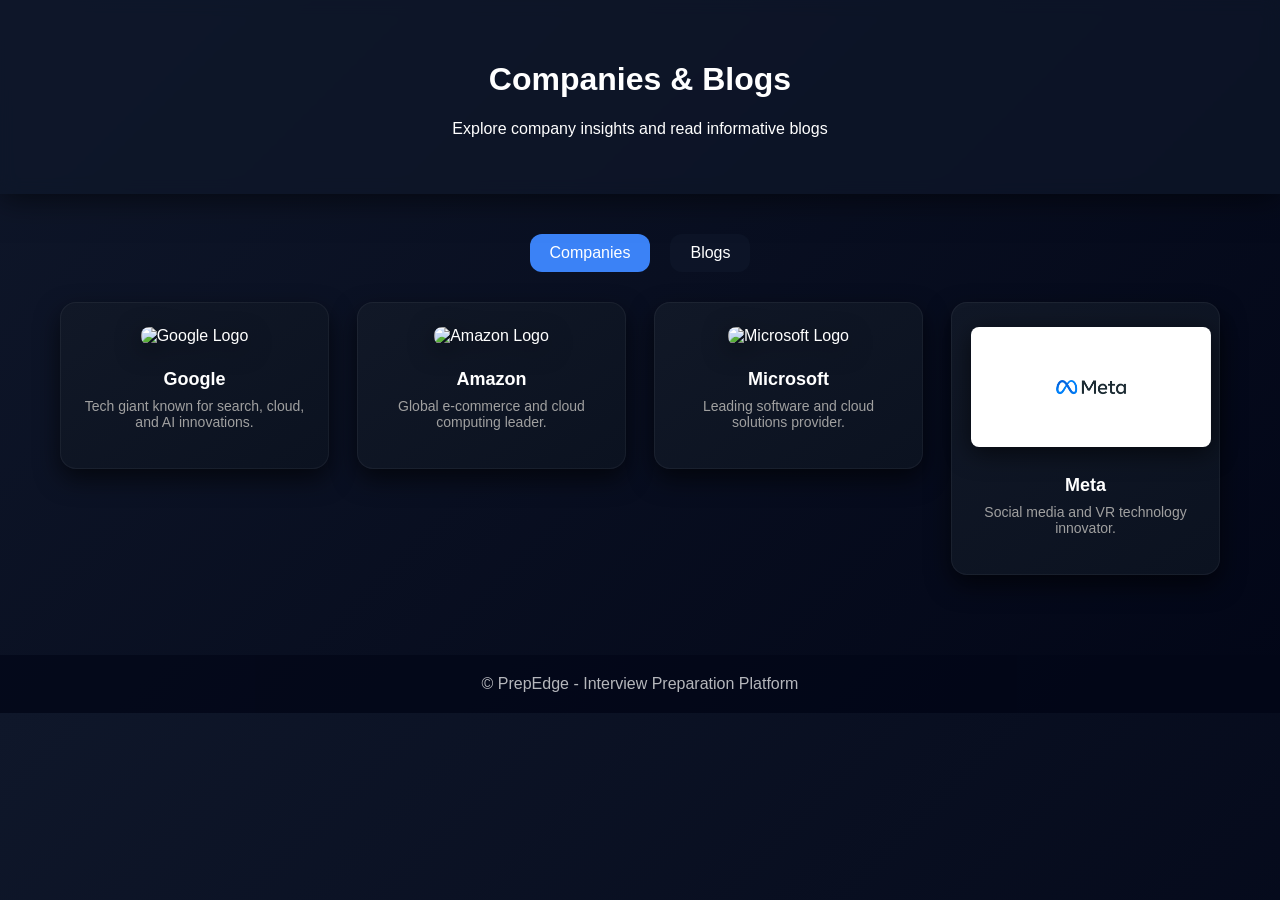
==== company.html @ 55a0606f "Added new page company.html" ====
<!DOCTYPE html>
<html lang="en">
<head>
<meta charset="UTF-8">
<title>Companies & Blogs | PrepEdge</title>
<meta name="viewport" content="width=device-width, initial-scale=1">

<style>
* { box-sizing: border-box; }

body {
    margin: 0;
    font-family: "Segoe UI", Arial, sans-serif;
    background: linear-gradient(135deg, #0f172a, #020617);
    color: white;
}

header {
    text-align: center;
    padding: 40px 20px;
    background: rgba(15,23,42,0.7);
    backdrop-filter: blur(8px);
    box-shadow: 0 4px 30px rgba(0,0,0,0.6);
}

.container {
    padding: 40px 20px;
    max-width: 1200px;
    margin: auto;
}

h2 {
    margin-bottom: 20px;
    font-size: 24px;
    text-align: center;
}

/* Grid Layout */
.grid {
    display: grid;
    grid-template-columns: repeat(auto-fit, minmax(220px, 1fr));
    gap: 28px;
}

/* Card Styles */
.card-link {
    text-decoration: none;
    color: white;
}

.card {
    background: linear-gradient(145deg, #111827, #0b1220);
    border-radius: 16px;
    padding: 25px 20px;
    text-align: center;
    position: relative;
    box-shadow:
        0 10px 25px rgba(0,0,0,0.6),
        inset 0 0 0 1px rgba(255,255,255,0.05);
    transition: all 0.35s ease;
    cursor: pointer;
}

.card::after {
    content: "";
    position: absolute;
    inset: 0;
    border-radius: 16px;
    opacity: 0;
    transition: opacity 0.35s;
    box-shadow: 0 0 25px rgba(59,130,246,0.5);
}

.card:hover {
    transform: translateY(-8px) scale(1.03);
    box-shadow:
        0 20px 40px rgba(0,0,0,0.9),
        0 0 20px rgba(59,130,246,0.25);
}

.card:hover::after { opacity: 1; }

.card img {
    width: px;
    height: 120px;
    object-fit: contain;
    margin-bottom: 14px;
    transition: transform 0.4s ease;
    filter: drop-shadow(0 6px 12px rgba(0,0,0,0.6));
    border-radius: 8px;
}

.card:hover img {
    transform: scale(1.12) rotate(3deg);
}

.card h3 {
    margin: 10px 0 0;
    font-size: 18px;
}

.card p {
    font-size: 14px;
    margin-top: 8px;
    color: #a0a0a0;
}

footer {
    text-align: center;
    padding: 20px;
    margin-top: 40px;
    background: #020617;
    opacity: 0.7;
}

/* Section Tabs */
.tabs {
    display: flex;
    justify-content: center;
    margin-bottom: 30px;
}

.tab {
    margin: 0 10px;
    padding: 10px 20px;
    border-radius: 12px;
    cursor: pointer;
    background: rgba(15,23,42,0.7);
    transition: all 0.3s ease;
}

.tab.active {
    background: #3b82f6;
    color: white;
}
</style>

<script>
function showSection(sectionId, tabElement) {
    // Hide all sections
    document.querySelectorAll('.section').forEach(sec => sec.style.display = 'none');
    // Remove active class from all tabs
    document.querySelectorAll('.tab').forEach(tab => tab.classList.remove('active'));
    // Show selected section
    document.getElementById(sectionId).style.display = 'grid';
    tabElement.classList.add('active');
}
window.onload = function() {
    // Show Companies section by default
    showSection('companies', document.querySelector('.tab'));
};
</script>

</head>
<body>

<header>
    <h1>Companies & Blogs</h1>
    <p>Explore company insights and read informative blogs</p>
</header>

<div class="container">

    <!-- Tabs -->
    <div class="tabs">
        <div class="tab active" onclick="showSection('companies', this)">Companies</div>
        <div class="tab" onclick="showSection('blogs', this)">Blogs</div>
    </div>

    <!-- Companies Section -->
    <div id="companies" class="grid section">
        <a href="company/google.html" class="card-link">
            <div class="card">
                <img src="image/google.webp" alt="Google Logo">
                <h3>Google</h3>
                <p>Tech giant known for search, cloud, and AI innovations.</p>
            </div>
        </a>

        <a href="company/amazon.html" class="card-link">
            <div class="card">
                <img src="image/amazon.png" alt="Amazon Logo">
                <h3>Amazon</h3>
                <p>Global e-commerce and cloud computing leader.</p>
            </div>
        </a>

        <a href="company/microsoft.html" class="card-link">
            <div class="card">
                <img src="image/microsoft.avif" alt="Microsoft Logo">
                <h3>Microsoft</h3>
                <p>Leading software and cloud solutions provider.</p>
            </div>
        </a>
        
        <a href="company/meta.html" class="card-link">
            <div class="card">
                <img src="Image/Meta-logo.png" alt="Meta Logo">
                <h3>Meta</h3>
                <p>Social media and VR technology innovator.</p>
            </div>
        </a>
    </div>

    <!-- Blogs Section -->
    <div id="blogs" class="grid section" style="display:none;">
        <a href="blog/interview-tips.html" class="card-link">
            <div class="card">
                <img src="image/blog1.jpg" alt="Interview Tips">
                <h3>Top Interview Tips</h3>
                <p>Learn how to crack coding and HR rounds effectively.</p>
            </div>
        </a>

        <a href="blog/resume-guide.html" class="card-link">
            <div class="card">
                <img src="image/blog2.jpg" alt="Resume Guide">
                <h3>Resume Writing Guide</h3>
                <p>Build a professional resume that grabs recruiters’ attention.</p>
            </div>
        </a>

        <a href="blog/tech-trends.html" class="card-link">
            <div class="card">
                <img src="image/blog3.jpg" alt="Tech Trends">
                <h3>Tech Industry Trends</h3>
                <p>Stay updated with emerging technologies and job trends.</p>
            </div>
        </a>

        <a href="blog/experience-stories.html" class="card-link">
            <div class="card">
                <img src="image/blog4.jpg" alt="Experience Stories">
                <h3>Candidate Experiences</h3>
                <p>Learn from real-life experiences of professionals and students.</p>
            </div>
        </a>
    </div>

</div>

<footer>
© PrepEdge - Interview Preparation Platform
</footer>

</body>
</html>
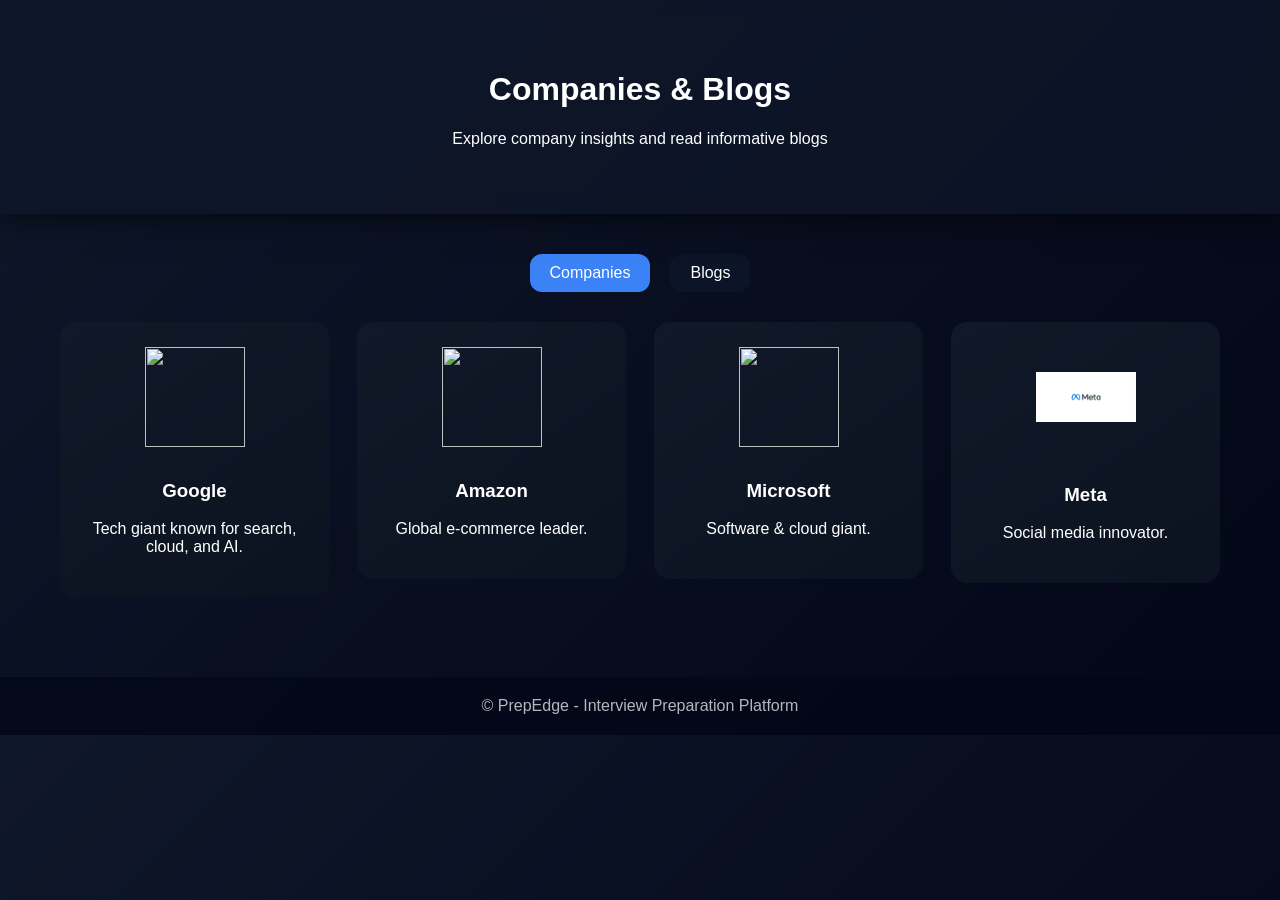
==== commit 7ea3baf1: "Added animations to company.html" ====
--- a/company.html
+++ b/company.html
@@ -13,14 +13,22 @@
     font-family: "Segoe UI", Arial, sans-serif;
     background: linear-gradient(135deg, #0f172a, #020617);
     color: white;
-}
-
+    overflow-x: hidden;
+}
+
+/* HEADER */
 header {
     text-align: center;
-    padding: 40px 20px;
+    padding: 50px 20px;
     background: rgba(15,23,42,0.7);
-    backdrop-filter: blur(8px);
+    backdrop-filter: blur(10px);
     box-shadow: 0 4px 30px rgba(0,0,0,0.6);
+    animation: fadeDown 1s ease;
+}
+
+@keyframes fadeDown {
+    from { opacity: 0; transform: translateY(-40px); }
+    to { opacity: 1; transform: translateY(0); }
 }
 
 .container {
@@ -31,18 +39,17 @@
 
 h2 {
     margin-bottom: 20px;
-    font-size: 24px;
-    text-align: center;
-}
-
-/* Grid Layout */
+    text-align: center;
+}
+
+/* GRID */
 .grid {
     display: grid;
     grid-template-columns: repeat(auto-fit, minmax(220px, 1fr));
     gap: 28px;
 }
 
-/* Card Styles */
+/* CARDS */
 .card-link {
     text-decoration: none;
     color: white;
@@ -54,66 +61,68 @@
     padding: 25px 20px;
     text-align: center;
     position: relative;
-    box-shadow:
-        0 10px 25px rgba(0,0,0,0.6),
-        inset 0 0 0 1px rgba(255,255,255,0.05);
-    transition: all 0.35s ease;
-    cursor: pointer;
-}
-
+    overflow: hidden;
+    opacity: 0;
+    transform: translateY(40px);
+    animation: fadeUp 0.8s forwards;
+}
+
+.card:nth-child(1){animation-delay:.1s}
+.card:nth-child(2){animation-delay:.2s}
+.card:nth-child(3){animation-delay:.3s}
+.card:nth-child(4){animation-delay:.4s}
+
+@keyframes fadeUp {
+    to { opacity: 1; transform: translateY(0); }
+}
+
+/* Glow border */
+.card::before {
+    content: "";
+    position: absolute;
+    inset: -2px;
+    border-radius: 16px;
+    background: linear-gradient(45deg,#3b82f6,#9333ea,#3b82f6);
+    z-index: -1;
+    opacity: 0;
+    transition: 0.4s;
+}
+
+.card:hover::before { opacity: 1; }
+
+.card:hover {
+    transform: translateY(-10px) scale(1.04);
+}
+
+/* IMAGE */
+.card img {
+    width: 100px;
+    height: 100px;
+    object-fit: contain;
+    margin-bottom: 14px;
+    transition: transform 0.4s ease;
+}
+
+.card:hover img {
+    transform: scale(1.2) rotate(5deg);
+}
+
+/* Shine Effect */
 .card::after {
     content: "";
     position: absolute;
-    inset: 0;
-    border-radius: 16px;
-    opacity: 0;
-    transition: opacity 0.35s;
-    box-shadow: 0 0 25px rgba(59,130,246,0.5);
-}
-
-.card:hover {
-    transform: translateY(-8px) scale(1.03);
-    box-shadow:
-        0 20px 40px rgba(0,0,0,0.9),
-        0 0 20px rgba(59,130,246,0.25);
-}
-
-.card:hover::after { opacity: 1; }
-
-.card img {
-    width: px;
-    height: 120px;
-    object-fit: contain;
-    margin-bottom: 14px;
-    transition: transform 0.4s ease;
-    filter: drop-shadow(0 6px 12px rgba(0,0,0,0.6));
-    border-radius: 8px;
-}
-
-.card:hover img {
-    transform: scale(1.12) rotate(3deg);
-}
-
-.card h3 {
-    margin: 10px 0 0;
-    font-size: 18px;
-}
-
-.card p {
-    font-size: 14px;
-    margin-top: 8px;
-    color: #a0a0a0;
-}
-
-footer {
-    text-align: center;
-    padding: 20px;
-    margin-top: 40px;
-    background: #020617;
-    opacity: 0.7;
-}
-
-/* Section Tabs */
+    top: 0;
+    left: -100%;
+    width: 50%;
+    height: 100%;
+    background: rgba(255,255,255,0.1);
+    transform: skewX(-25deg);
+    transition: 0.6s;
+}
+
+.card:hover::after { left: 150%; }
+
+/* TABS */
 .tabs {
     display: flex;
     justify-content: center;
@@ -126,27 +135,46 @@
     border-radius: 12px;
     cursor: pointer;
     background: rgba(15,23,42,0.7);
-    transition: all 0.3s ease;
+    transition: 0.3s;
+}
+
+.tab:hover {
+    transform: translateY(-3px);
 }
 
 .tab.active {
     background: #3b82f6;
-    color: white;
+}
+
+/* FOOTER */
+footer {
+    text-align: center;
+    padding: 20px;
+    margin-top: 40px;
+    background: #020617;
+    opacity: 0.7;
 }
 </style>
 
 <script>
 function showSection(sectionId, tabElement) {
-    // Hide all sections
-    document.querySelectorAll('.section').forEach(sec => sec.style.display = 'none');
-    // Remove active class from all tabs
+    document.querySelectorAll('.section').forEach(sec => {
+        sec.style.opacity = 0;
+        setTimeout(()=> sec.style.display = 'none',200);
+    });
+
     document.querySelectorAll('.tab').forEach(tab => tab.classList.remove('active'));
-    // Show selected section
-    document.getElementById(sectionId).style.display = 'grid';
+
+    setTimeout(() => {
+        const section = document.getElementById(sectionId);
+        section.style.display = 'grid';
+        section.style.opacity = 1;
+    },200);
+
     tabElement.classList.add('active');
 }
+
 window.onload = function() {
-    // Show Companies section by default
     showSection('companies', document.querySelector('.tab'));
 };
 </script>
@@ -167,72 +195,72 @@
         <div class="tab" onclick="showSection('blogs', this)">Blogs</div>
     </div>
 
-    <!-- Companies Section -->
+    <!-- Companies -->
     <div id="companies" class="grid section">
-        <a href="company/google.html" class="card-link">
-            <div class="card">
-                <img src="image/google.webp" alt="Google Logo">
+        <a href="#" class="card-link">
+            <div class="card">
+                <img src="image/google.webp">
                 <h3>Google</h3>
-                <p>Tech giant known for search, cloud, and AI innovations.</p>
-            </div>
-        </a>
-
-        <a href="company/amazon.html" class="card-link">
-            <div class="card">
-                <img src="image/amazon.png" alt="Amazon Logo">
+                <p>Tech giant known for search, cloud, and AI.</p>
+            </div>
+        </a>
+
+        <a href="#" class="card-link">
+            <div class="card">
+                <img src="image/amazon.png">
                 <h3>Amazon</h3>
-                <p>Global e-commerce and cloud computing leader.</p>
-            </div>
-        </a>
-
-        <a href="company/microsoft.html" class="card-link">
-            <div class="card">
-                <img src="image/microsoft.avif" alt="Microsoft Logo">
+                <p>Global e-commerce leader.</p>
+            </div>
+        </a>
+
+        <a href="#" class="card-link">
+            <div class="card">
+                <img src="image/microsoft.avif">
                 <h3>Microsoft</h3>
-                <p>Leading software and cloud solutions provider.</p>
-            </div>
-        </a>
-        
-        <a href="company/meta.html" class="card-link">
-            <div class="card">
-                <img src="Image/Meta-logo.png" alt="Meta Logo">
+                <p>Software & cloud giant.</p>
+            </div>
+        </a>
+
+        <a href="#" class="card-link">
+            <div class="card">
+                <img src="Image/Meta-logo.png">
                 <h3>Meta</h3>
-                <p>Social media and VR technology innovator.</p>
+                <p>Social media innovator.</p>
             </div>
         </a>
     </div>
 
-    <!-- Blogs Section -->
+    <!-- Blogs -->
     <div id="blogs" class="grid section" style="display:none;">
-        <a href="blog/interview-tips.html" class="card-link">
-            <div class="card">
-                <img src="image/blog1.jpg" alt="Interview Tips">
-                <h3>Top Interview Tips</h3>
-                <p>Learn how to crack coding and HR rounds effectively.</p>
-            </div>
-        </a>
-
-        <a href="blog/resume-guide.html" class="card-link">
-            <div class="card">
-                <img src="image/blog2.jpg" alt="Resume Guide">
-                <h3>Resume Writing Guide</h3>
-                <p>Build a professional resume that grabs recruiters’ attention.</p>
-            </div>
-        </a>
-
-        <a href="blog/tech-trends.html" class="card-link">
-            <div class="card">
-                <img src="image/blog3.jpg" alt="Tech Trends">
-                <h3>Tech Industry Trends</h3>
-                <p>Stay updated with emerging technologies and job trends.</p>
-            </div>
-        </a>
-
-        <a href="blog/experience-stories.html" class="card-link">
-            <div class="card">
-                <img src="image/blog4.jpg" alt="Experience Stories">
-                <h3>Candidate Experiences</h3>
-                <p>Learn from real-life experiences of professionals and students.</p>
+        <a href="#" class="card-link">
+            <div class="card">
+                <img src="image/interview-tips.jpg">
+                <h3>Interview Tips</h3>
+                <p>Crack coding & HR rounds.</p>
+            </div>
+        </a>
+
+        <a href="#" class="card-link">
+            <div class="card">
+                <img src="image/resume.jpg">
+                <h3>Resume Guide</h3>
+                <p>Create a strong resume.</p>
+            </div>
+        </a>
+
+        <a href="#" class="card-link">
+            <div class="card">
+                <img src="image/tech-trends.jpg">
+                <h3>Tech Trends</h3>
+                <p>Latest industry updates.</p>
+            </div>
+        </a>
+
+        <a href="#" class="card-link">
+            <div class="card">
+                <img src="image/Story.jpg">
+                <h3>Experiences</h3>
+                <p>Real candidate stories.</p>
             </div>
         </a>
     </div>
@@ -244,4 +272,4 @@
 </footer>
 
 </body>
-</html>
+</html>
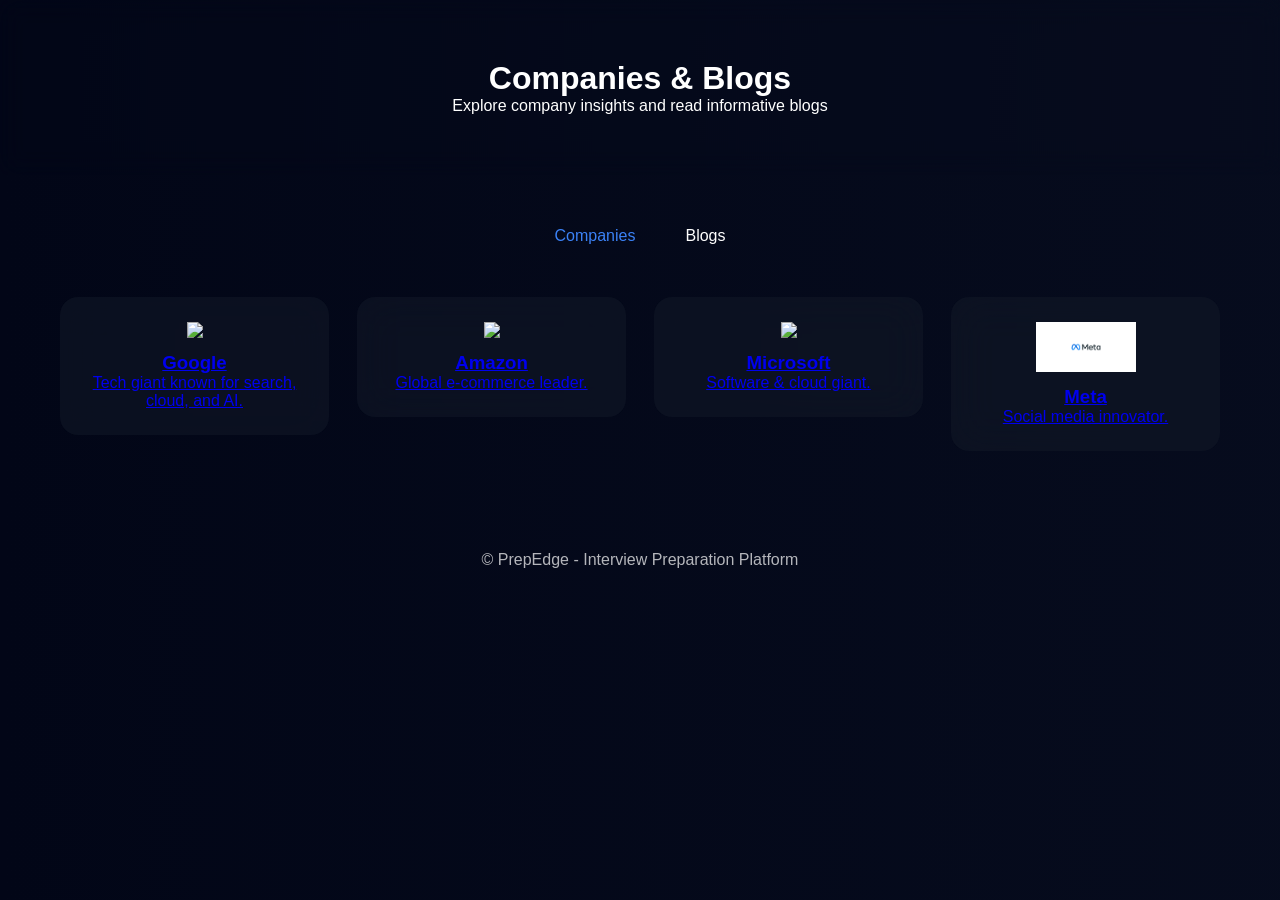
==== commit f0c0564a: "Made changes is company.html" ====
--- a/company.html
+++ b/company.html
@@ -1,275 +1,311 @@
-<!DOCTYPE html>
+<!doctype html>
 <html lang="en">
-<head>
-<meta charset="UTF-8">
-<title>Companies & Blogs | PrepEdge</title>
-<meta name="viewport" content="width=device-width, initial-scale=1">
-
-<style>
-* { box-sizing: border-box; }
-
-body {
-    margin: 0;
-    font-family: "Segoe UI", Arial, sans-serif;
-    background: linear-gradient(135deg, #0f172a, #020617);
-    color: white;
-    overflow-x: hidden;
-}
-
-/* HEADER */
-header {
-    text-align: center;
-    padding: 50px 20px;
-    background: rgba(15,23,42,0.7);
-    backdrop-filter: blur(10px);
-    box-shadow: 0 4px 30px rgba(0,0,0,0.6);
-    animation: fadeDown 1s ease;
-}
-
-@keyframes fadeDown {
-    from { opacity: 0; transform: translateY(-40px); }
-    to { opacity: 1; transform: translateY(0); }
-}
-
-.container {
-    padding: 40px 20px;
-    max-width: 1200px;
-    margin: auto;
-}
-
-h2 {
-    margin-bottom: 20px;
-    text-align: center;
-}
-
-/* GRID */
-.grid {
-    display: grid;
-    grid-template-columns: repeat(auto-fit, minmax(220px, 1fr));
-    gap: 28px;
-}
-
-/* CARDS */
-.card-link {
-    text-decoration: none;
-    color: white;
-}
-
-.card {
-    background: linear-gradient(145deg, #111827, #0b1220);
-    border-radius: 16px;
-    padding: 25px 20px;
-    text-align: center;
-    position: relative;
-    overflow: hidden;
-    opacity: 0;
-    transform: translateY(40px);
-    animation: fadeUp 0.8s forwards;
-}
-
-.card:nth-child(1){animation-delay:.1s}
-.card:nth-child(2){animation-delay:.2s}
-.card:nth-child(3){animation-delay:.3s}
-.card:nth-child(4){animation-delay:.4s}
-
-@keyframes fadeUp {
-    to { opacity: 1; transform: translateY(0); }
-}
-
-/* Glow border */
-.card::before {
-    content: "";
-    position: absolute;
-    inset: -2px;
-    border-radius: 16px;
-    background: linear-gradient(45deg,#3b82f6,#9333ea,#3b82f6);
-    z-index: -1;
-    opacity: 0;
-    transition: 0.4s;
-}
-
-.card:hover::before { opacity: 1; }
-
-.card:hover {
-    transform: translateY(-10px) scale(1.04);
-}
-
-/* IMAGE */
-.card img {
-    width: 100px;
-    height: 100px;
-    object-fit: contain;
-    margin-bottom: 14px;
-    transition: transform 0.4s ease;
-}
-
-.card:hover img {
-    transform: scale(1.2) rotate(5deg);
-}
-
-/* Shine Effect */
-.card::after {
-    content: "";
-    position: absolute;
-    top: 0;
-    left: -100%;
-    width: 50%;
-    height: 100%;
-    background: rgba(255,255,255,0.1);
-    transform: skewX(-25deg);
-    transition: 0.6s;
-}
-
-.card:hover::after { left: 150%; }
-
-/* TABS */
-.tabs {
-    display: flex;
-    justify-content: center;
-    margin-bottom: 30px;
-}
-
-.tab {
-    margin: 0 10px;
-    padding: 10px 20px;
-    border-radius: 12px;
-    cursor: pointer;
-    background: rgba(15,23,42,0.7);
-    transition: 0.3s;
-}
-
-.tab:hover {
-    transform: translateY(-3px);
-}
-
-.tab.active {
-    background: #3b82f6;
-}
-
-/* FOOTER */
-footer {
-    text-align: center;
-    padding: 20px;
-    margin-top: 40px;
-    background: #020617;
-    opacity: 0.7;
-}
-</style>
-
-<script>
-function showSection(sectionId, tabElement) {
-    document.querySelectorAll('.section').forEach(sec => {
-        sec.style.opacity = 0;
-        setTimeout(()=> sec.style.display = 'none',200);
-    });
-
-    document.querySelectorAll('.tab').forEach(tab => tab.classList.remove('active'));
-
-    setTimeout(() => {
-        const section = document.getElementById(sectionId);
-        section.style.display = 'grid';
-        section.style.opacity = 1;
-    },200);
-
-    tabElement.classList.add('active');
-}
-
-window.onload = function() {
-    showSection('companies', document.querySelector('.tab'));
-};
-</script>
-
-</head>
-<body>
-
-<header>
-    <h1>Companies & Blogs</h1>
-    <p>Explore company insights and read informative blogs</p>
-</header>
-
-<div class="container">
-
-    <!-- Tabs -->
-    <div class="tabs">
-        <div class="tab active" onclick="showSection('companies', this)">Companies</div>
+  <head>
+    <meta charset="UTF-8" />
+    <title>Companies & Blogs | PrepEdge</title>
+    <meta name="viewport" content="width=device-width, initial-scale=1" />
+
+    <style>
+      * {
+        box-sizing: border-box;
+        margin: 0;
+        padding: 0;
+      }
+
+      body {
+        font-family: "Segoe UI", Arial;
+        color: white;
+        overflow-x: hidden;
+        background: linear-gradient(270deg, #020617, #0f172a, #020617);
+        background-size: 600% 600%;
+        animation: bgMove 15s ease infinite;
+      }
+
+      @keyframes bgMove {
+        0% {
+          background-position: 0% 50%;
+        }
+        50% {
+          background-position: 100% 50%;
+        }
+        100% {
+          background-position: 0% 50%;
+        }
+      }
+
+      /* FLOAT HEADER */
+      header {
+        text-align: center;
+        padding: 60px 20px;
+        backdrop-filter: blur(12px);
+        animation: floatHeader 4s ease-in-out infinite;
+      }
+
+      @keyframes floatHeader {
+        0%,
+        100% {
+          transform: translateY(0);
+        }
+        50% {
+          transform: translateY(-8px);
+        }
+      }
+
+      .container {
+        padding: 40px 20px;
+        max-width: 1200px;
+        margin: auto;
+      }
+
+      /* TABS */
+      .tabs {
+        display: flex;
+        justify-content: center;
+        margin-bottom: 40px;
+        position: relative;
+      }
+
+      .tab {
+        padding: 12px 25px;
+        cursor: pointer;
+        transition: 0.3s;
+      }
+
+      .tab.active {
+        color: #3b82f6;
+      }
+
+      .tab-slider {
+        position: absolute;
+        bottom: 0;
+        height: 3px;
+        width: 120px;
+        background: #3b82f6;
+        border-radius: 10px;
+        transition: 0.4s;
+      }
+
+      /* GRID */
+      .grid {
+        display: grid;
+        grid-template-columns: repeat(auto-fit, minmax(220px, 1fr));
+        gap: 28px;
+      }
+
+      /* CARDS */
+      .card {
+        background: rgba(17, 24, 39, 0.6);
+        padding: 25px;
+        border-radius: 18px;
+        text-align: center;
+        backdrop-filter: blur(20px);
+        position: relative;
+        transition: 0.3s;
+        transform-style: preserve-3d;
+      }
+
+      .card::before {
+        content: "";
+        position: absolute;
+        inset: -2px;
+        border-radius: 18px;
+        background: linear-gradient(45deg, #3b82f6, #9333ea, #3b82f6);
+        z-index: -1;
+        opacity: 0;
+        transition: 0.4s;
+      }
+
+      .card:hover::before {
+        opacity: 1;
+      }
+
+      .card:hover {
+        transform: rotateX(8deg) rotateY(8deg) scale(1.05);
+      }
+
+      .card img {
+        width: 100px;
+        transition: 0.5s;
+      }
+
+      .card:hover img {
+        transform: scale(1.2) rotate(10deg);
+      }
+
+      .card h3 {
+        margin-top: 10px;
+      }
+
+      /* FADE ANIMATION */
+      .section {
+        opacity: 0;
+        transform: translateY(40px);
+        transition: 0.8s;
+      }
+
+      .section.show {
+        opacity: 1;
+        transform: translateY(0);
+      }
+
+      /* PARTICLES */
+      .particle {
+        position: fixed;
+        width: 4px;
+        height: 4px;
+        background: #3b82f6;
+        border-radius: 50%;
+        opacity: 0.5;
+        animation: floatParticle 10s linear infinite;
+      }
+
+      @keyframes floatParticle {
+        from {
+          transform: translateY(100vh);
+        }
+        to {
+          transform: translateY(-10vh);
+        }
+      }
+
+      footer {
+        text-align: center;
+        padding: 20px;
+        margin-top: 40px;
+        opacity: 0.7;
+      }
+    </style>
+
+    <script>
+      function showSection(id, tab) {
+        document.querySelectorAll(".section").forEach((s) => {
+          s.classList.remove("show");
+          s.style.display = "none";
+        });
+
+        document
+          .querySelectorAll(".tab")
+          .forEach((t) => t.classList.remove("active"));
+        tab.classList.add("active");
+
+        let section = document.getElementById(id);
+        section.style.display = "grid";
+
+        setTimeout(() => section.classList.add("show"), 50);
+
+        moveSlider(tab);
+      }
+
+      function moveSlider(tab) {
+        const slider = document.querySelector(".tab-slider");
+        slider.style.width = tab.offsetWidth + "px";
+        slider.style.left = tab.offsetLeft + "px";
+      }
+
+      window.onload = () => {
+        showSection("companies", document.querySelector(".tab"));
+        createParticles();
+      };
+
+      /* PARTICLE GENERATOR */
+      function createParticles() {
+        for (let i = 0; i < 40; i++) {
+          let p = document.createElement("div");
+          p.className = "particle";
+          p.style.left = Math.random() * 100 + "vw";
+          p.style.animationDuration = 5 + Math.random() * 10 + "s";
+          document.body.appendChild(p);
+        }
+      }
+    </script>
+  </head>
+
+  <body>
+    <header>
+      <h1>Companies & Blogs</h1>
+      <p>Explore company insights and read informative blogs</p>
+    </header>
+
+    <div class="container">
+      <!-- Tabs -->
+      <div class="tabs">
+        <div class="tab active" onclick="showSection('companies', this)">
+          Companies
+        </div>
         <div class="tab" onclick="showSection('blogs', this)">Blogs</div>
+      </div>
+
+      <!-- Companies -->
+      <div id="companies" class="grid section">
+        <a href="#" class="card-link">
+          <div class="card">
+            <img src="image/google.webp" />
+            <h3>Google</h3>
+            <p>Tech giant known for search, cloud, and AI.</p>
+          </div>
+        </a>
+
+        <a href="#" class="card-link">
+          <div class="card">
+            <img src="image/amazon.png" />
+            <h3>Amazon</h3>
+            <p>Global e-commerce leader.</p>
+          </div>
+        </a>
+
+        <a href="#" class="card-link">
+          <div class="card">
+            <img src="image/microsoft.avif" />
+            <h3>Microsoft</h3>
+            <p>Software & cloud giant.</p>
+          </div>
+        </a>
+
+        <a href="#" class="card-link">
+          <div class="card">
+            <img src="Image/Meta-logo.png" />
+            <h3>Meta</h3>
+            <p>Social media innovator.</p>
+          </div>
+        </a>
+      </div>
+
+      <!-- Blogs -->
+      <div id="blogs" class="grid section" style="display: none">
+        <a href="#" class="card-link">
+          <div class="card">
+            <img src="image/interview-tips.jpg" />
+            <h3>Interview Tips</h3>
+            <p>Crack coding & HR rounds.</p>
+          </div>
+        </a>
+
+        <a href="#" class="card-link">
+          <div class="card">
+            <img src="image/resume.jpg" />
+            <h3>Resume Guide</h3>
+            <p>Create a strong resume.</p>
+          </div>
+        </a>
+
+        <a href="#" class="card-link">
+          <div class="card">
+            <img src="image/tech-trends.jpg" />
+            <h3>Tech Trends</h3>
+            <p>Latest industry updates.</p>
+          </div>
+        </a>
+
+        <a href="#" class="card-link">
+          <div class="card">
+            <img src="image/Story.jpg" />
+            <h3>Experiences</h3>
+            <p>Real candidate stories.</p>
+          </div>
+        </a>
+      </div>
     </div>
 
-    <!-- Companies -->
-    <div id="companies" class="grid section">
-        <a href="#" class="card-link">
-            <div class="card">
-                <img src="image/google.webp">
-                <h3>Google</h3>
-                <p>Tech giant known for search, cloud, and AI.</p>
-            </div>
-        </a>
-
-        <a href="#" class="card-link">
-            <div class="card">
-                <img src="image/amazon.png">
-                <h3>Amazon</h3>
-                <p>Global e-commerce leader.</p>
-            </div>
-        </a>
-
-        <a href="#" class="card-link">
-            <div class="card">
-                <img src="image/microsoft.avif">
-                <h3>Microsoft</h3>
-                <p>Software & cloud giant.</p>
-            </div>
-        </a>
-
-        <a href="#" class="card-link">
-            <div class="card">
-                <img src="Image/Meta-logo.png">
-                <h3>Meta</h3>
-                <p>Social media innovator.</p>
-            </div>
-        </a>
-    </div>
-
-    <!-- Blogs -->
-    <div id="blogs" class="grid section" style="display:none;">
-        <a href="#" class="card-link">
-            <div class="card">
-                <img src="image/interview-tips.jpg">
-                <h3>Interview Tips</h3>
-                <p>Crack coding & HR rounds.</p>
-            </div>
-        </a>
-
-        <a href="#" class="card-link">
-            <div class="card">
-                <img src="image/resume.jpg">
-                <h3>Resume Guide</h3>
-                <p>Create a strong resume.</p>
-            </div>
-        </a>
-
-        <a href="#" class="card-link">
-            <div class="card">
-                <img src="image/tech-trends.jpg">
-                <h3>Tech Trends</h3>
-                <p>Latest industry updates.</p>
-            </div>
-        </a>
-
-        <a href="#" class="card-link">
-            <div class="card">
-                <img src="image/Story.jpg">
-                <h3>Experiences</h3>
-                <p>Real candidate stories.</p>
-            </div>
-        </a>
-    </div>
-
-</div>
-
-<footer>
-© PrepEdge - Interview Preparation Platform
-</footer>
-
-</body>
-</html>+    <footer>© PrepEdge - Interview Preparation Platform</footer>
+  </body>
+</html>
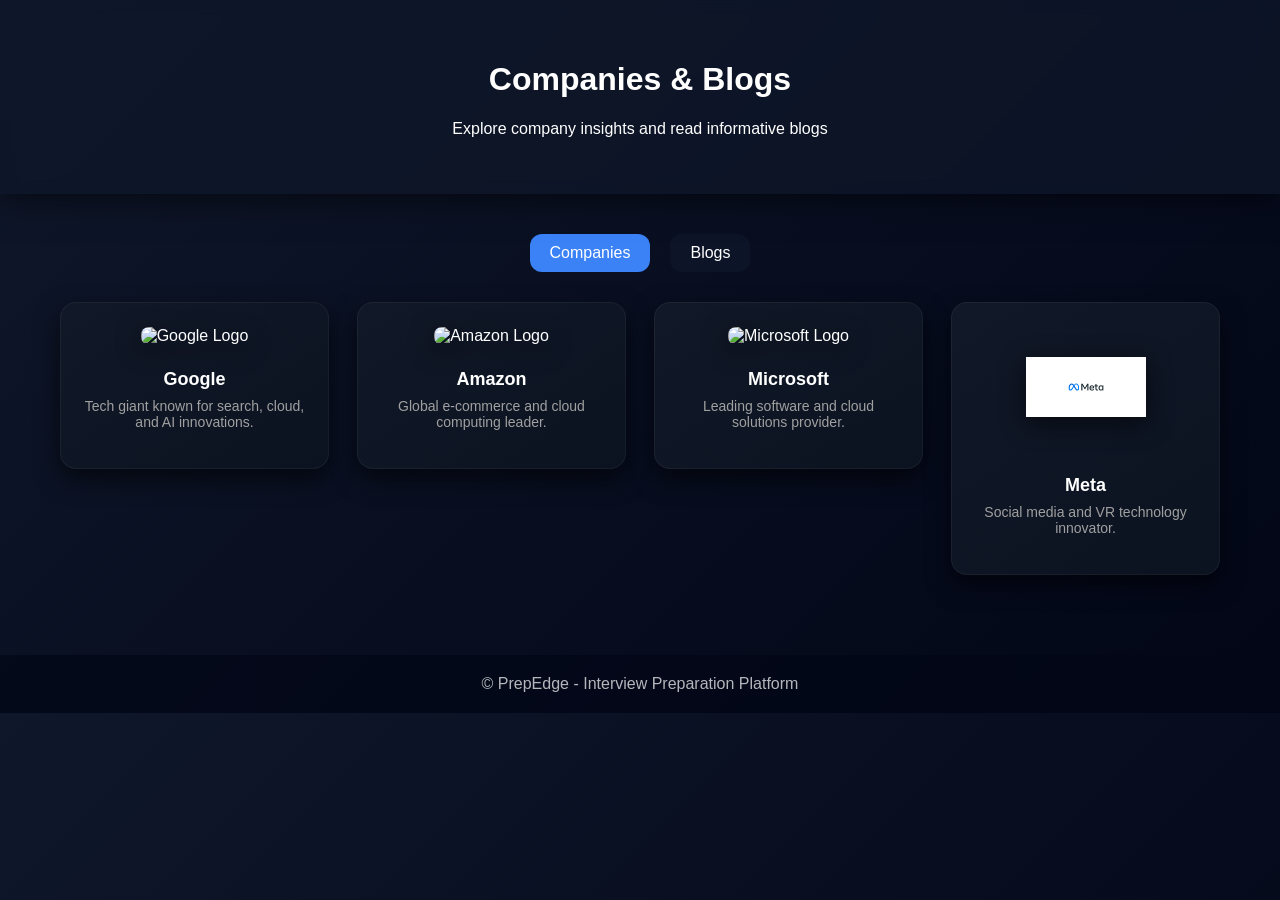
==== commit 2711559d: "Made changes in company.html" ====
--- a/company.html
+++ b/company.html
@@ -1,311 +1,253 @@
-<!doctype html>
+<!DOCTYPE html>
 <html lang="en">
-  <head>
-    <meta charset="UTF-8" />
-    <title>Companies & Blogs | PrepEdge</title>
-    <meta name="viewport" content="width=device-width, initial-scale=1" />
-
-    <style>
-      * {
-        box-sizing: border-box;
-        margin: 0;
-        padding: 0;
-      }
-
-      body {
-        font-family: "Segoe UI", Arial;
-        color: white;
-        overflow-x: hidden;
-        background: linear-gradient(270deg, #020617, #0f172a, #020617);
-        background-size: 600% 600%;
-        animation: bgMove 15s ease infinite;
-      }
-
-      @keyframes bgMove {
-        0% {
-          background-position: 0% 50%;
-        }
-        50% {
-          background-position: 100% 50%;
-        }
-        100% {
-          background-position: 0% 50%;
-        }
-      }
-
-      /* FLOAT HEADER */
-      header {
-        text-align: center;
-        padding: 60px 20px;
-        backdrop-filter: blur(12px);
-        animation: floatHeader 4s ease-in-out infinite;
-      }
-
-      @keyframes floatHeader {
-        0%,
-        100% {
-          transform: translateY(0);
-        }
-        50% {
-          transform: translateY(-8px);
-        }
-      }
-
-      .container {
-        padding: 40px 20px;
-        max-width: 1200px;
-        margin: auto;
-      }
-
-      /* TABS */
-      .tabs {
-        display: flex;
-        justify-content: center;
-        margin-bottom: 40px;
-        position: relative;
-      }
-
-      .tab {
-        padding: 12px 25px;
-        cursor: pointer;
-        transition: 0.3s;
-      }
-
-      .tab.active {
-        color: #3b82f6;
-      }
-
-      .tab-slider {
-        position: absolute;
-        bottom: 0;
-        height: 3px;
-        width: 120px;
-        background: #3b82f6;
-        border-radius: 10px;
-        transition: 0.4s;
-      }
-
-      /* GRID */
-      .grid {
-        display: grid;
-        grid-template-columns: repeat(auto-fit, minmax(220px, 1fr));
-        gap: 28px;
-      }
-
-      /* CARDS */
-      .card {
-        background: rgba(17, 24, 39, 0.6);
-        padding: 25px;
-        border-radius: 18px;
-        text-align: center;
-        backdrop-filter: blur(20px);
-        position: relative;
-        transition: 0.3s;
-        transform-style: preserve-3d;
-      }
-
-      .card::before {
-        content: "";
-        position: absolute;
-        inset: -2px;
-        border-radius: 18px;
-        background: linear-gradient(45deg, #3b82f6, #9333ea, #3b82f6);
-        z-index: -1;
-        opacity: 0;
-        transition: 0.4s;
-      }
-
-      .card:hover::before {
-        opacity: 1;
-      }
-
-      .card:hover {
-        transform: rotateX(8deg) rotateY(8deg) scale(1.05);
-      }
-
-      .card img {
-        width: 100px;
-        transition: 0.5s;
-      }
-
-      .card:hover img {
-        transform: scale(1.2) rotate(10deg);
-      }
-
-      .card h3 {
-        margin-top: 10px;
-      }
-
-      /* FADE ANIMATION */
-      .section {
-        opacity: 0;
-        transform: translateY(40px);
-        transition: 0.8s;
-      }
-
-      .section.show {
-        opacity: 1;
-        transform: translateY(0);
-      }
-
-      /* PARTICLES */
-      .particle {
-        position: fixed;
-        width: 4px;
-        height: 4px;
-        background: #3b82f6;
-        border-radius: 50%;
-        opacity: 0.5;
-        animation: floatParticle 10s linear infinite;
-      }
-
-      @keyframes floatParticle {
-        from {
-          transform: translateY(100vh);
-        }
-        to {
-          transform: translateY(-10vh);
-        }
-      }
-
-      footer {
-        text-align: center;
-        padding: 20px;
-        margin-top: 40px;
-        opacity: 0.7;
-      }
-    </style>
-
-    <script>
-      function showSection(id, tab) {
-        document.querySelectorAll(".section").forEach((s) => {
-          s.classList.remove("show");
-          s.style.display = "none";
-        });
-
-        document
-          .querySelectorAll(".tab")
-          .forEach((t) => t.classList.remove("active"));
-        tab.classList.add("active");
-
-        let section = document.getElementById(id);
-        section.style.display = "grid";
-
-        setTimeout(() => section.classList.add("show"), 50);
-
-        moveSlider(tab);
-      }
-
-      function moveSlider(tab) {
-        const slider = document.querySelector(".tab-slider");
-        slider.style.width = tab.offsetWidth + "px";
-        slider.style.left = tab.offsetLeft + "px";
-      }
-
-      window.onload = () => {
-        showSection("companies", document.querySelector(".tab"));
-        createParticles();
-      };
-
-      /* PARTICLE GENERATOR */
-      function createParticles() {
-        for (let i = 0; i < 40; i++) {
-          let p = document.createElement("div");
-          p.className = "particle";
-          p.style.left = Math.random() * 100 + "vw";
-          p.style.animationDuration = 5 + Math.random() * 10 + "s";
-          document.body.appendChild(p);
-        }
-      }
-    </script>
-  </head>
-
-  <body>
-    <header>
-      <h1>Companies & Blogs</h1>
-      <p>Explore company insights and read informative blogs</p>
-    </header>
-
-    <div class="container">
-      <!-- Tabs -->
-      <div class="tabs">
-        <div class="tab active" onclick="showSection('companies', this)">
-          Companies
-        </div>
+<head>
+<meta charset="UTF-8">
+<title>Companies & Blogs | PrepEdge</title>
+<meta name="viewport" content="width=device-width, initial-scale=1">
+
+<style>
+* {
+    box-sizing: border-box;
+}
+
+body {
+    margin: 0;
+    font-family: "Segoe UI", Arial, sans-serif;
+    background: linear-gradient(135deg, #0f172a, #020617);
+    color: white;
+}
+
+/* Header */
+header {
+    text-align: center;
+    padding: 40px 20px;
+    background: rgba(15, 23, 42, 0.7);
+    backdrop-filter: blur(8px);
+    box-shadow: 0 4px 30px rgba(0, 0, 0, 0.6);
+}
+
+.container {
+    padding: 40px 20px;
+    max-width: 1200px;
+    margin: auto;
+}
+
+h2 {
+    margin-bottom: 20px;
+    font-size: 24px;
+    text-align: center;
+}
+
+/* Grid Layout */
+.grid {
+    display: grid;
+    grid-template-columns: repeat(auto-fit, minmax(220px, 1fr));
+    gap: 28px;
+}
+
+/* Card Styles */
+.card-link {
+    text-decoration: none;
+    color: white;
+}
+
+.card {
+    background: linear-gradient(145deg, #111827, #0b1220);
+    border-radius: 16px;
+    padding: 25px 20px;
+    text-align: center;
+    position: relative;
+    box-shadow: 0 10px 25px rgba(0, 0, 0, 0.6),
+                inset 0 0 0 1px rgba(255, 255, 255, 0.05);
+    transition: all 0.35s ease;
+    cursor: pointer;
+}
+
+.card::after {
+    content: "";
+    position: absolute;
+    inset: 0;
+    border-radius: 16px;
+    opacity: 0;
+    transition: opacity 0.35s;
+    box-shadow: 0 0 25px rgba(59, 130, 246, 0.5);
+}
+
+.card:hover {
+    transform: translateY(-8px) scale(1.03);
+    box-shadow: 0 20px 40px rgba(0, 0, 0, 0.9),
+                0 0 20px rgba(59, 130, 246, 0.25);
+}
+
+.card:hover::after {
+    opacity: 1;
+}
+
+.card img {
+    width: 120px;
+    height: 120px;
+    object-fit: contain;
+    margin-bottom: 14px;
+    transition: transform 0.4s ease;
+    filter: drop-shadow(0 6px 12px rgba(0, 0, 0, 0.6));
+    border-radius: 8px;
+}
+
+.card:hover img {
+    transform: scale(1.12) rotate(3deg);
+}
+
+.card h3 {
+    margin: 10px 0 0;
+    font-size: 18px;
+}
+
+.card p {
+    font-size: 14px;
+    margin-top: 8px;
+    color: #a0a0a0;
+}
+
+/* Footer */
+footer {
+    text-align: center;
+    padding: 20px;
+    margin-top: 40px;
+    background: #020617;
+    opacity: 0.7;
+}
+
+/* Tabs */
+.tabs {
+    display: flex;
+    justify-content: center;
+    margin-bottom: 30px;
+}
+
+.tab {
+    margin: 0 10px;
+    padding: 10px 20px;
+    border-radius: 12px;
+    cursor: pointer;
+    background: rgba(15, 23, 42, 0.7);
+    transition: all 0.3s ease;
+}
+
+.tab.active {
+    background: #3b82f6;
+    color: white;
+}
+</style>
+
+<script>
+function showSection(sectionId, tabElement) {
+    document.querySelectorAll('.section').forEach(sec => sec.style.display = 'none');
+    document.querySelectorAll('.tab').forEach(tab => tab.classList.remove('active'));
+
+    document.getElementById(sectionId).style.display = 'grid';
+    tabElement.classList.add('active');
+}
+
+window.onload = function () {
+    showSection('companies', document.querySelector('.tab'));
+};
+</script>
+
+</head>
+<body>
+
+<header>
+    <h1>Companies & Blogs</h1>
+    <p>Explore company insights and read informative blogs</p>
+</header>
+
+<div class="container">
+
+    <!-- Tabs -->
+    <div class="tabs">
+        <div class="tab active" onclick="showSection('companies', this)">Companies</div>
         <div class="tab" onclick="showSection('blogs', this)">Blogs</div>
-      </div>
-
-      <!-- Companies -->
-      <div id="companies" class="grid section">
-        <a href="#" class="card-link">
-          <div class="card">
-            <img src="image/google.webp" />
-            <h3>Google</h3>
-            <p>Tech giant known for search, cloud, and AI.</p>
-          </div>
-        </a>
-
-        <a href="#" class="card-link">
-          <div class="card">
-            <img src="image/amazon.png" />
-            <h3>Amazon</h3>
-            <p>Global e-commerce leader.</p>
-          </div>
-        </a>
-
-        <a href="#" class="card-link">
-          <div class="card">
-            <img src="image/microsoft.avif" />
-            <h3>Microsoft</h3>
-            <p>Software & cloud giant.</p>
-          </div>
-        </a>
-
-        <a href="#" class="card-link">
-          <div class="card">
-            <img src="Image/Meta-logo.png" />
-            <h3>Meta</h3>
-            <p>Social media innovator.</p>
-          </div>
-        </a>
-      </div>
-
-      <!-- Blogs -->
-      <div id="blogs" class="grid section" style="display: none">
-        <a href="#" class="card-link">
-          <div class="card">
-            <img src="image/interview-tips.jpg" />
-            <h3>Interview Tips</h3>
-            <p>Crack coding & HR rounds.</p>
-          </div>
-        </a>
-
-        <a href="#" class="card-link">
-          <div class="card">
-            <img src="image/resume.jpg" />
-            <h3>Resume Guide</h3>
-            <p>Create a strong resume.</p>
-          </div>
-        </a>
-
-        <a href="#" class="card-link">
-          <div class="card">
-            <img src="image/tech-trends.jpg" />
-            <h3>Tech Trends</h3>
-            <p>Latest industry updates.</p>
-          </div>
-        </a>
-
-        <a href="#" class="card-link">
-          <div class="card">
-            <img src="image/Story.jpg" />
-            <h3>Experiences</h3>
-            <p>Real candidate stories.</p>
-          </div>
-        </a>
-      </div>
     </div>
 
-    <footer>© PrepEdge - Interview Preparation Platform</footer>
-  </body>
-</html>
+    <!-- Companies Section -->
+    <div id="companies" class="grid section">
+
+        <a href="company/google.html" class="card-link">
+            <div class="card">
+                <img src="image/google.webp" alt="Google Logo">
+                <h3>Google</h3>
+                <p>Tech giant known for search, cloud, and AI innovations.</p>
+            </div>
+        </a>
+
+        <a href="company/amazon.html" class="card-link">
+            <div class="card">
+                <img src="image/amazon.png" alt="Amazon Logo">
+                <h3>Amazon</h3>
+                <p>Global e-commerce and cloud computing leader.</p>
+            </div>
+        </a>
+
+        <a href="company/microsoft.html" class="card-link">
+            <div class="card">
+                <img src="image/microsoft.avif" alt="Microsoft Logo">
+                <h3>Microsoft</h3>
+                <p>Leading software and cloud solutions provider.</p>
+            </div>
+        </a>
+
+        <a href="company/meta.html" class="card-link">
+            <div class="card">
+                <img src="Image/Meta-logo.png" alt="Meta Logo">
+                <h3>Meta</h3>
+                <p>Social media and VR technology innovator.</p>
+            </div>
+        </a>
+
+    </div>
+
+    <!-- Blogs Section -->
+    <div id="blogs" class="grid section" style="display:none;">
+
+        <a href="blog/interview-tips.html" class="card-link">
+            <div class="card">
+                <img src="image/interview-tips.jpg" alt="Interview Tips">
+                <h3>Top Interview Tips</h3>
+                <p>Learn how to crack coding and HR rounds effectively.</p>
+            </div>
+        </a>
+
+        <a href="blog/resume-guide.html" class="card-link">
+            <div class="card">
+                <img src="image/resume.jpg" alt="Resume Guide">
+                <h3>Resume Writing Guide</h3>
+                <p>Build a professional resume that grabs recruiters’ attention.</p>
+            </div>
+        </a>
+
+        <a href="blog/tech-trends.html" class="card-link">
+            <div class="card">
+                <img src="image/tech-trends.jpg" alt="Tech Trends">
+                <h3>Tech Industry Trends</h3>
+                <p>Stay updated with emerging technologies and job trends.</p>
+            </div>
+        </a>
+
+        <a href="blog/experience-stories.html" class="card-link">
+            <div class="card">
+                <img src="image/Story.jpg" alt="Experience Stories">
+                <h3>Candidate Experiences</h3>
+                <p>Learn from real-life experiences of professionals and students.</p>
+            </div>
+        </a>
+
+    </div>
+
+</div>
+
+<footer>
+    © PrepEdge - Interview Preparation Platform
+</footer>
+
+</body>
+</html>
